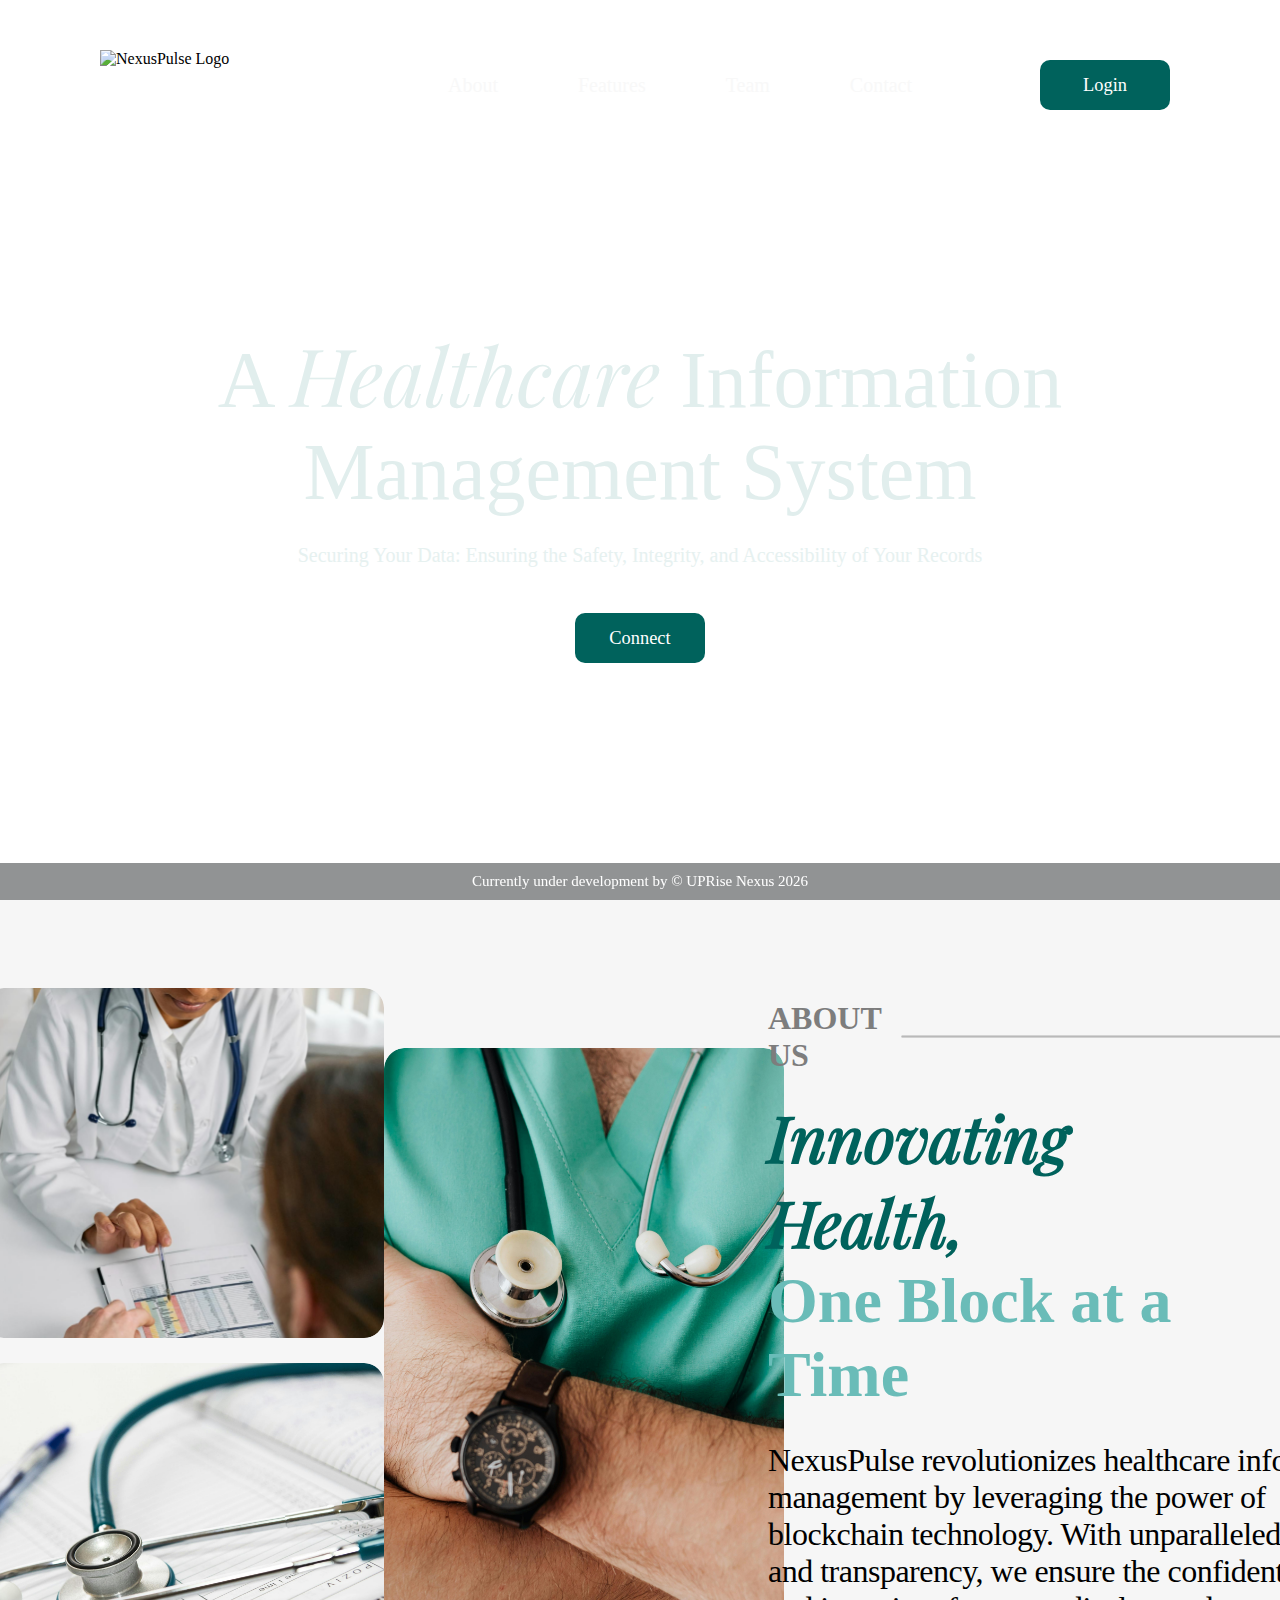
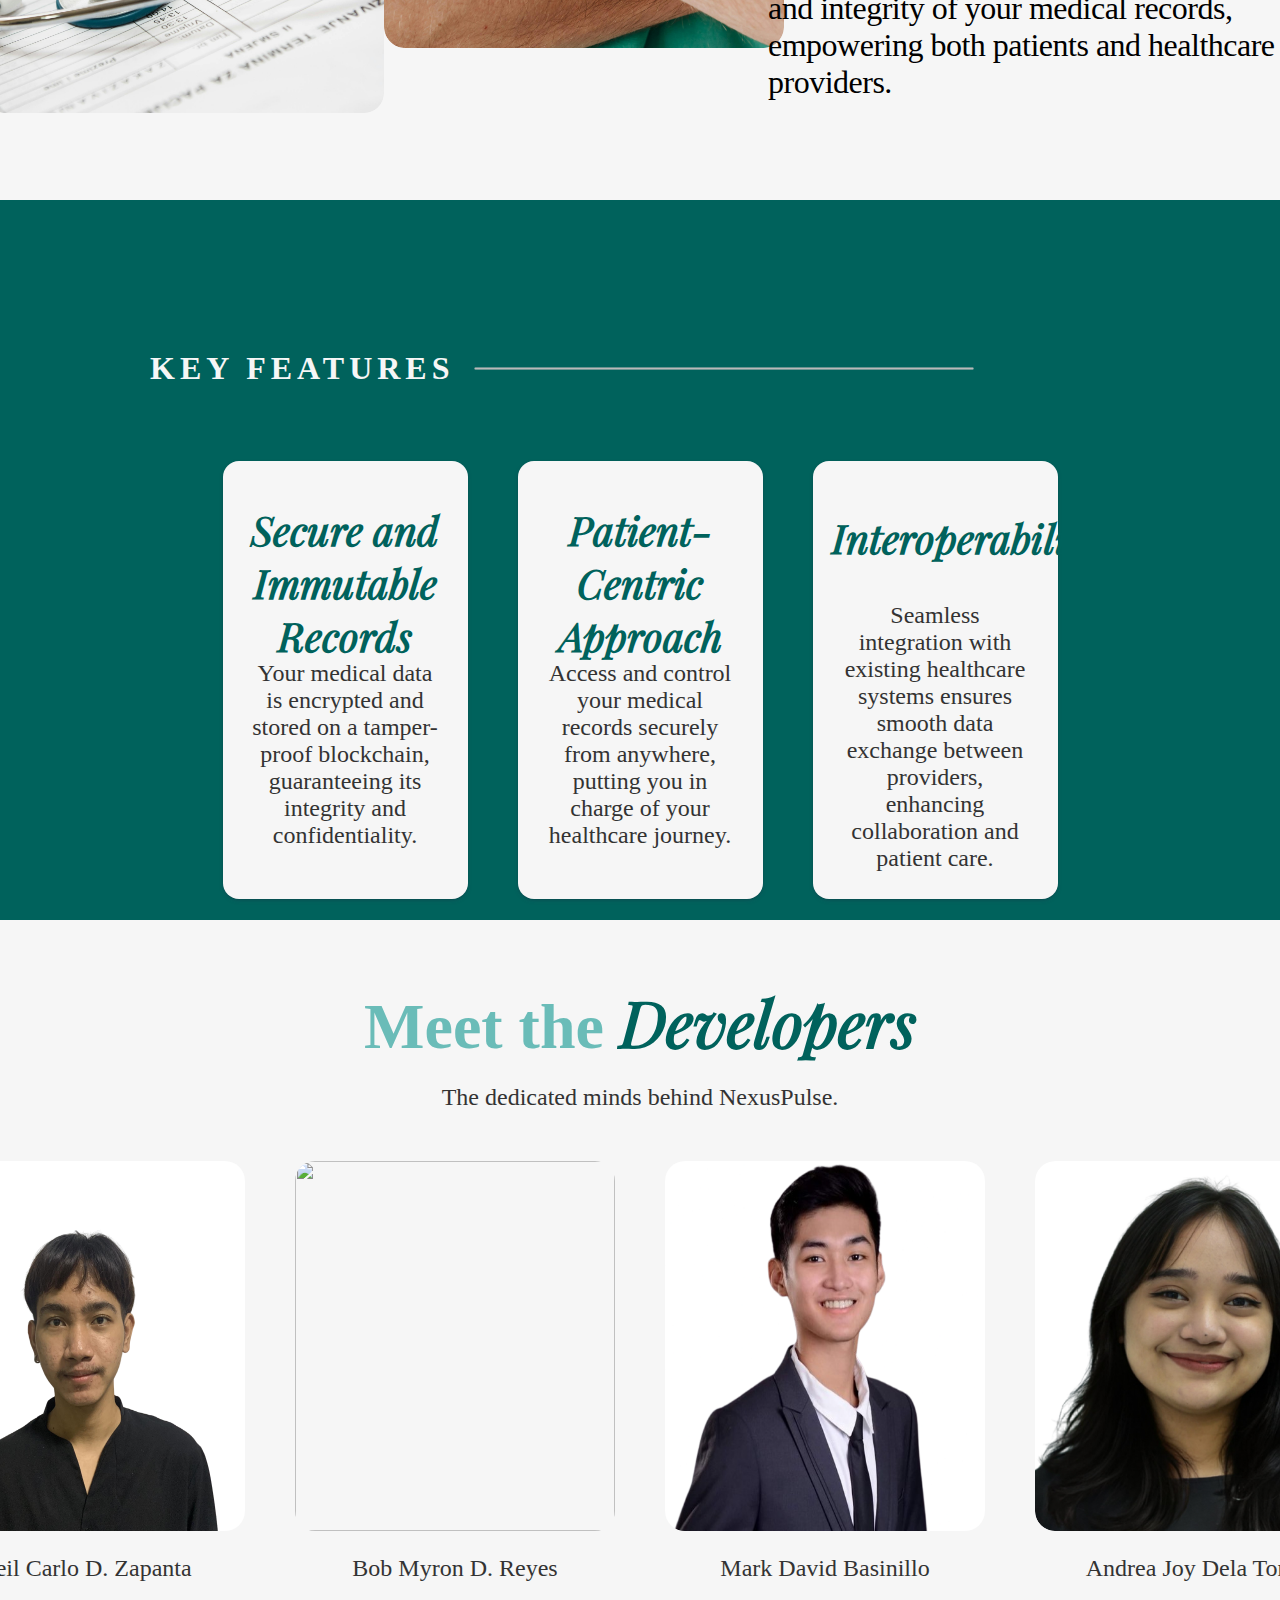
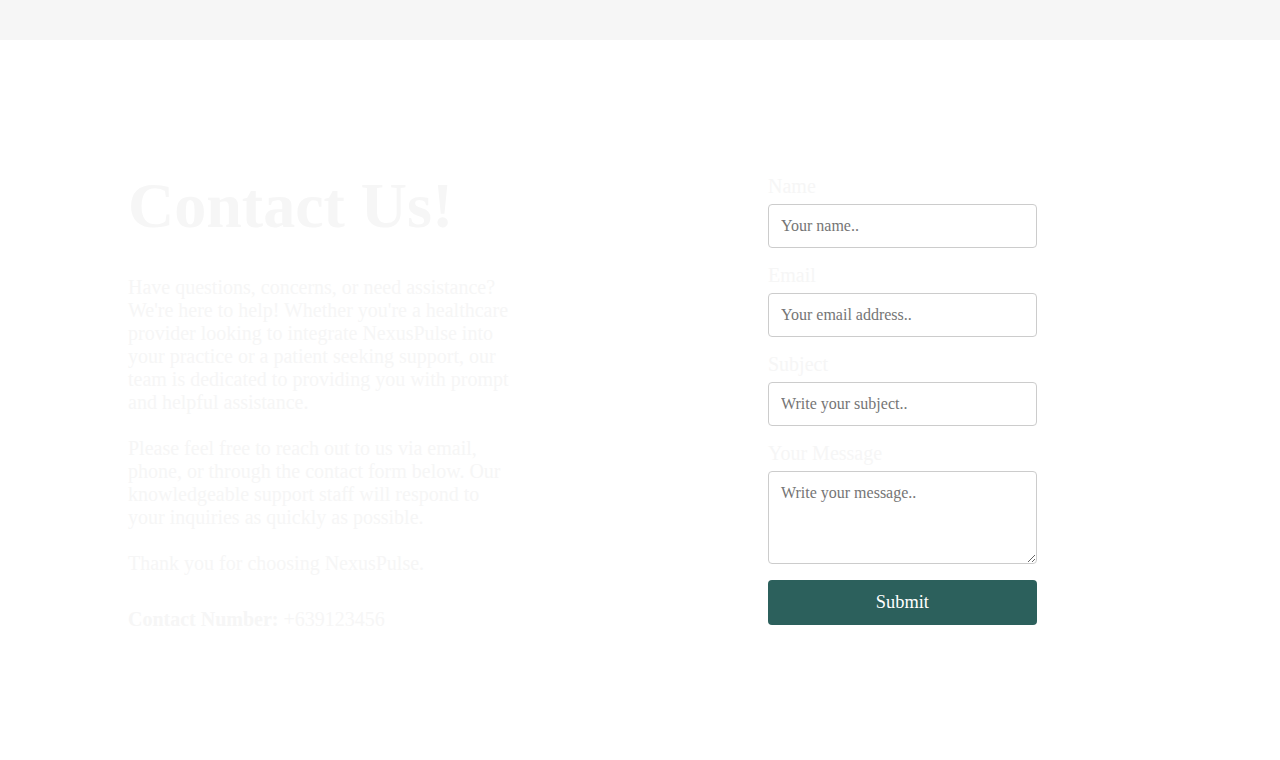
==== index.html @ b49818ab "extracted index.html" ====
<!DOCTYPE html>
<html lang="en">
<head>
    <meta charset="UTF-8">
    <meta name="viewport" content="width=device-width, initial-scale=1.0">
    <title>NexusPulse</title>
    <link rel="stylesheet" href="./styles/style.css">
    <script src="./script.js" defer></script>
</head>
<body class="landing-page" id="home">
    <div class="background">
        <div class="container">
            <header class="header">
                <img src="./images/logo4.png" alt="NexusPulse Logo">
                <div class="nav-bar">
                    <a href="#about" class="about">About</a>
                    <a href="#features" class="features">Features</a>
                    <a href="#team" class="team">Team</a>
                    <a href="#contact-us" class="team">Contact</a>
                </div>
                <button class="login-form">Login</button>
            </header>
        
            <div class="content">
                <p class="hero">A <span class="healthcare">Healthcare</span> Information <br> Management System</p>
                <p class="sub-hero">Securing Your Data: Ensuring the Safety, Integrity, and Accessibility of Your Records</p>
                <button class="connect-button">Connect</button>
            </div>
        </div>
    </div>

    <div class="about-us-container" id="about">
        <div class="left">
            <div class="left-img">
                <img src="./images/image1.png" alt="">
                <img src="./images/image2.png" alt="">
            </div>
            <div class="right-img">
                <img src="./images/image3.png" alt="">
            </div>
        </div>
        <div class="right">
            <div class="about-us-text">
                <p>ABOUT US</p>
                <img class="dash" src="./images/dash.png" alt="">
            </div>
            <div class="about-header"><em>Innovating Health, </em><br> One Block at a Time</div>
            <p>NexusPulse revolutionizes healthcare information management by leveraging
                the power of blockchain technology. With unparalleled security and transparency, we ensure the confidentiality and integrity of your medical records, empowering both patients and healthcare providers.</p>
        </div>
    </div>

    <div class="key-features-container" id="features">
        <div class="header">
            <h2>KEY FEATURES</h2>
            <img src="./images/dash.png" alt="">
        </div>
        <div class="key-features-collection">
            <div class="key-features-card">
                <h3>Secure and Immutable Records</h3>
                <p>Your medical data is encrypted and stored on a tamper-proof blockchain, guaranteeing its integrity and confidentiality.</p>
            </div>
            <div class="key-features-card">
                <h3>Patient-Centric Approach</h3>
                <p>Access and control your medical records securely from anywhere, putting you in charge of your healthcare journey.
                </p>
            </div>
            <div class="key-features-card">
                <h3 class="interoperability">Interoperability</h3>
                <p>Seamless integration with existing healthcare systems ensures smooth data exchange between providers, enhancing collaboration and patient care.
                </p>
            </div>
        </div>
    </div>

    <div class="team-container" id="team">
        <div class="header">
            <h2>Meet the <span class="developer">Developers</span></h2>
            <p>The dedicated minds behind NexusPulse.</p>
        </div>
        <div class="card-container">
            <div class="card-item">
                <a href="https://www.facebook.com/mustbeneru" target="_blank"><img src="./images/neil-pfp.png" alt=""></a>
                <p class="name">Neil Carlo D. Zapanta</p>
            </div>
            <div class="card-item">
                <a href="https://www.facebook.com/bobmyron.36"><img src="./images/-pfp.png" alt=""></a>
                <p class="name">Bob Myron D. Reyes</p>
            </div>
            <div class="card-item">
                <a href="https://www.facebook.com/itsmarksheesh"><img src="./images/mark-pfp.png" alt=""></a>
                <p class="name">Mark David Basinillo</p>
            </div>
            <div class="card-item">
                <a href="https://www.facebook.com/andreajoydt"><img src="./images/andrea-pfp.png" alt=""></a>
                <p class="name">Andrea Joy Dela Torre</p>
            </div>
        </div>
    </div>
    

    <div class="contact-form-container" id="contact-us">
        <div class="form-label cfc">
            <h1>Contact Us!</h1>
            <p>Have questions, concerns, or need assistance? We're here to help! Whether you're a healthcare provider looking to integrate NexusPulse into your practice or a patient seeking support, our team is dedicated to providing you with prompt and helpful assistance.
            <br><br>
            Please feel free to reach out to us via email, phone, or through the contact form below. Our knowledgeable support staff will respond to your inquiries as quickly as possible.
            <br><br>  
            Thank you for choosing NexusPulse.</p>
            <h3>Contact Number: <a>+639123456</a></h3>
        </div>

        <div class="form-content cfc">
            <form action="/action_page.php">
                <label for="name">Name</label>
                <input type="text" id="name" name="name" placeholder="Your name..">
            
                <label for="email">Email</label>
                <input type="text" id="email" name="email" placeholder="Your email address..">

                <label for="subject">Subject</label>
                <input type="text" id="subject" name="subject" placeholder="Write your subject..">
            
                <label for="subject">Your Message</label>
                <textarea id="subject" name="subject" placeholder="Write your message.." style="height:200px"></textarea>
            
                <input type="submit" value="Submit">
              </form>
        </div>
        
    </div>

    <footer class="footer">
        <p>Currently under development by © UPRise Nexus <script>document.write( new Date().getFullYear() );</script></p>
    </footer> 

</body>
</html>
---- styles/style.css ----
@font-face {
    font-family: playfair;
    src: url(../fonts/PlayfairDisplay-Regular.ttf)
}
 
@font-face {
    font-family: sofia;
    src: url(../fonts/sofiapro-light.otf);
}

@font-face {
    font-family: playfair-italic;
    src: url(../fonts/playfair-italic.ttf);
}

@keyframes scroll {
    0% { opacity: 0; }
    100% { opacity: 1; }
}

* {
    box-sizing: border-box;
    margin: 0;
    padding: 0;
}

header {
    display: flex;
    justify-content: space-between;
    padding: 50px 100px;
}

.healthcare {
    font-family: playfair-italic;
}

.nav-bar {
    display: flex;
    align-items: center;
    color: #F6F6F6;
    gap: 80px;
    font-weight: lighter;
    font-size: 1.25em;
}

.nav-bar > * {
    opacity: 70%;
}

.nav-bar > *:hover {
    cursor: pointer;
    border-bottom: 2px solid gray;
    font-weight: bold;
    opacity: 100%;
}

a {
    text-decoration: none;
    color: #F6F6F6;
}

.landing-page {
    font-family: sofia;
}

.landing-page .container {
    height: 100vh;
}

.nexus-pulse {
    font-family: playfair;
    letter-spacing: -4px;
    font-size: 3em;
    color: #E1EEED;
}

header img {
    width: 230px;
}

.landing-page button {
    border-radius: 10px;
    font-size: 1.15em;
    width: 130px;
    height: 50px;
    font-family: sofia;
    font-weight: lighter;
    border-style: none;
    margin: 10px;
}

.register-button,
.login-form {
    background-color: #00625C;
    color: #ffffff;
}

.connect-button:hover,
.login-form:hover {
    background-color: #00524D; 
    cursor: pointer;
}

.content {
    margin-top: 150px;
    display: flex;
    flex-direction: column;
    text-align: center;
    color: #E1EEED;
    align-items: center;
}

.hero {
    font-family: playfair;
    font-weight: 500;
    margin-bottom: 10px;
    font-size: 5em;
}

.sub-hero {
    margin-bottom: 20px;
    font-size: 1.25em;
    padding: 16px;
    opacity: 80%;
}

.connect-button {
    width: 200px;
    background-color: #00625C;
    color: #FFFFFF;
}

.bottom-content {
    height: fit-content;
    background-color: #ffffff;
    display: flex;
    gap: 20px;
    justify-content: space-around;
}


.background {
    background: url(../images/bg2.png);
    background-size: cover;
    background-attachment: fixed;
    background-position: center;
}

.about-us-container{
    width: 100%;
    height: 70vh;
    display: flex;
    justify-content: center;
    align-items: center;
    background-color: #00615a;
}

.about-us-container{
    width: 100%;
    height: 100vh;
    display: flex;
    background-color: #F6F6F6;
    font-family: playfair;
    margin: auto;
}

.about-us-container > .left {
    display: flex;
    align-items: center;
    width: 60%;
    text-align: center;
}

.about-us-container .left-img img {
    width: 400px;
    height: 350px;
    border-radius: 20px;
}

.about-us-container .left-img {
    display: flex;
    flex-direction: column;
    width: 50%;
    gap: 25px;
    align-items: end;
}

.about-us-container .right-img {
    width: 40%;
}

.about-us-container .right-img img{
    width: 400px;
    height: 600px;
    border-radius: 20px;
}

.about-us-text {
    color: #7D7D7D;
    font-family: sofia;
    font-size: 2em;
    gap: 20px;
    display: flex;
    margin-bottom: 20px;
    font-weight: bold;
    align-items: center;
}

.dash {
    width: 400px;
}

.about-header {
    color: #6ABCB8;
    margin-bottom: 30px;
}

.about-us-container > .right > p {
    font-family: sofia;
}

.about-us-container > .right {
    display: flex;
    flex-direction: column;
    width: 40%;
}

.about-header {
    font-size: 4em;
    font-weight: 600;
}

em {
    font-weight: 600;
    font-family: playfair-italic;
    color: #00625C;
}

.about-us-container > .right > p {
    font-size: 2em;
    width: 620px;
    text-align: left;
    letter-spacing: -.5px;
}

.key-features-container {
    padding: 150px;
    display: flex;
    flex-direction: column;
    width: 100%;
    height: 80vh;
    gap: 24px;
    background-color: #00625C;
}

.key-features-container h2{
    font-size: 2em;
    letter-spacing: 5px;
    color: #F6F6F6;
}

.key-features-container > .header {
    display: flex;
    align-items: center;
    gap: 20px;
}

.key-features-container h3{
    font-size: 2.5em;
    color: #00625C;
    font-family: playfair-italic;
}

.key-features-container > .header img {
    width: 500px;
}

.key-features-container p{
    font-size: 1.5em;
    color: #333333;
    margin: 8px;
}

.key-features-collection{
    width: 100%;
    height: fit-content;
    display: flex;
    flex-direction: row;
    justify-content: center;
    align-items: center;
    gap: 50px;
    margin-top: 50px;
}

.key-features-card{
    width: 25%;
    height: 100%;
    border-radius: 16px;
    display: flex;
    flex-direction: column;
    text-align: center;
    justify-content: center;
    padding: 2%;
    gap: 30px;
    background-color: #f6f6f6;
    box-shadow: rgba(50, 50, 93, 0.25) 0px 2px 5px -1px, rgba(0, 0, 0, 0.3) 0px 1px 3px -1px;
}

.key-features-card h3{
    font-size: 2.5em;
    height: 30%;
}

.interoperability {
    padding-top: 30px;
}

.team-container {
    width: 100%;
    height: 80vh;
    color: #6ABCB8;
    background-color: #F6F6F6;
    gap: 50px;
    display: flex;
    flex-direction: column;
    justify-content: center;
}

.team-container > .header {
    display: flex;
    flex-direction: column;
    align-items: center;
    gap: 20px;
}

.team-container h2 {
    font-size: 4em;
    font-family: playfair;
}

.team-container > .header p,
.team-container .name {
    font-size: 1.5em;
    color: #333333;
}

.team-container .card-container {
    display: flex;
    justify-content: center;
    gap: 50px;
}

.team-container .card-item {
    display: flex;
    flex-direction: column;
    gap: 20px;
    align-items: center;
}

.developer {
    color: #00625C;
    font-family: playfair-italic;
}

.team-container img {
    width: 320px;
    height: 370px;
    border-radius: 20px;
}

.contact-form-container{
    width: 100%;
    height: 80vh;
    display: flex;
    justify-content: center;
    background: url(../images/bg2.png);
    background-position: center;
    background-repeat: no-repeat;
    background-size: cover;
    background-attachment: fixed;
    background-position: center;
}

.cfc{
    width: 50%;
    padding: 10%;
    display: flex;
    flex-direction: column;
    justify-content: space-evenly;
}

.form-label{
    gap:32px;
}

.form-label h1{
    font-size: 4em;
    color: #f6f6f6;

}

.form-label p, .form-label h3{
    font-size: 1.25em;
    color: #f6f6f6;
}

h3 a{
    font-weight: lighter;
}

form{
    display: flex;
    flex-direction: column;
    width: 70%;
    height: 50vh;
    align-items: space-evenly;
    justify-content: space-evenly;
}

form label {
    color: #f6f6f6;
    font-size: 1.25em;
}

input[type=text], select, textarea {    
    width: 100%;
    padding: 12px;
    border: 1px solid #ccc;
    border-radius: 4px;
    box-sizing: border-box;
    margin-top: 6px;
    margin-bottom: 16px;
    resize: vertical;
    font-family: sofia;
    font-size: 1em;
}
  
input[type=submit] {
    background-color: #2c605c;
    color: white;
    padding: 12px 20px;
    border: none;
    border-radius: 4px;
    font-size: 1.15em;
    font-family: sofia;
    cursor: pointer;
}
  
input[type=submit]:hover {
    background-color: #00625C;
}

.footer {
    position: fixed;
    bottom: 0;
    font-family: sofia;
    text-align: center;
    width: 100%;
    height: auto;
    background-color: #282d2e83;
    padding: 10px;
    color: #ffffff;
    font-size: 15px;
}
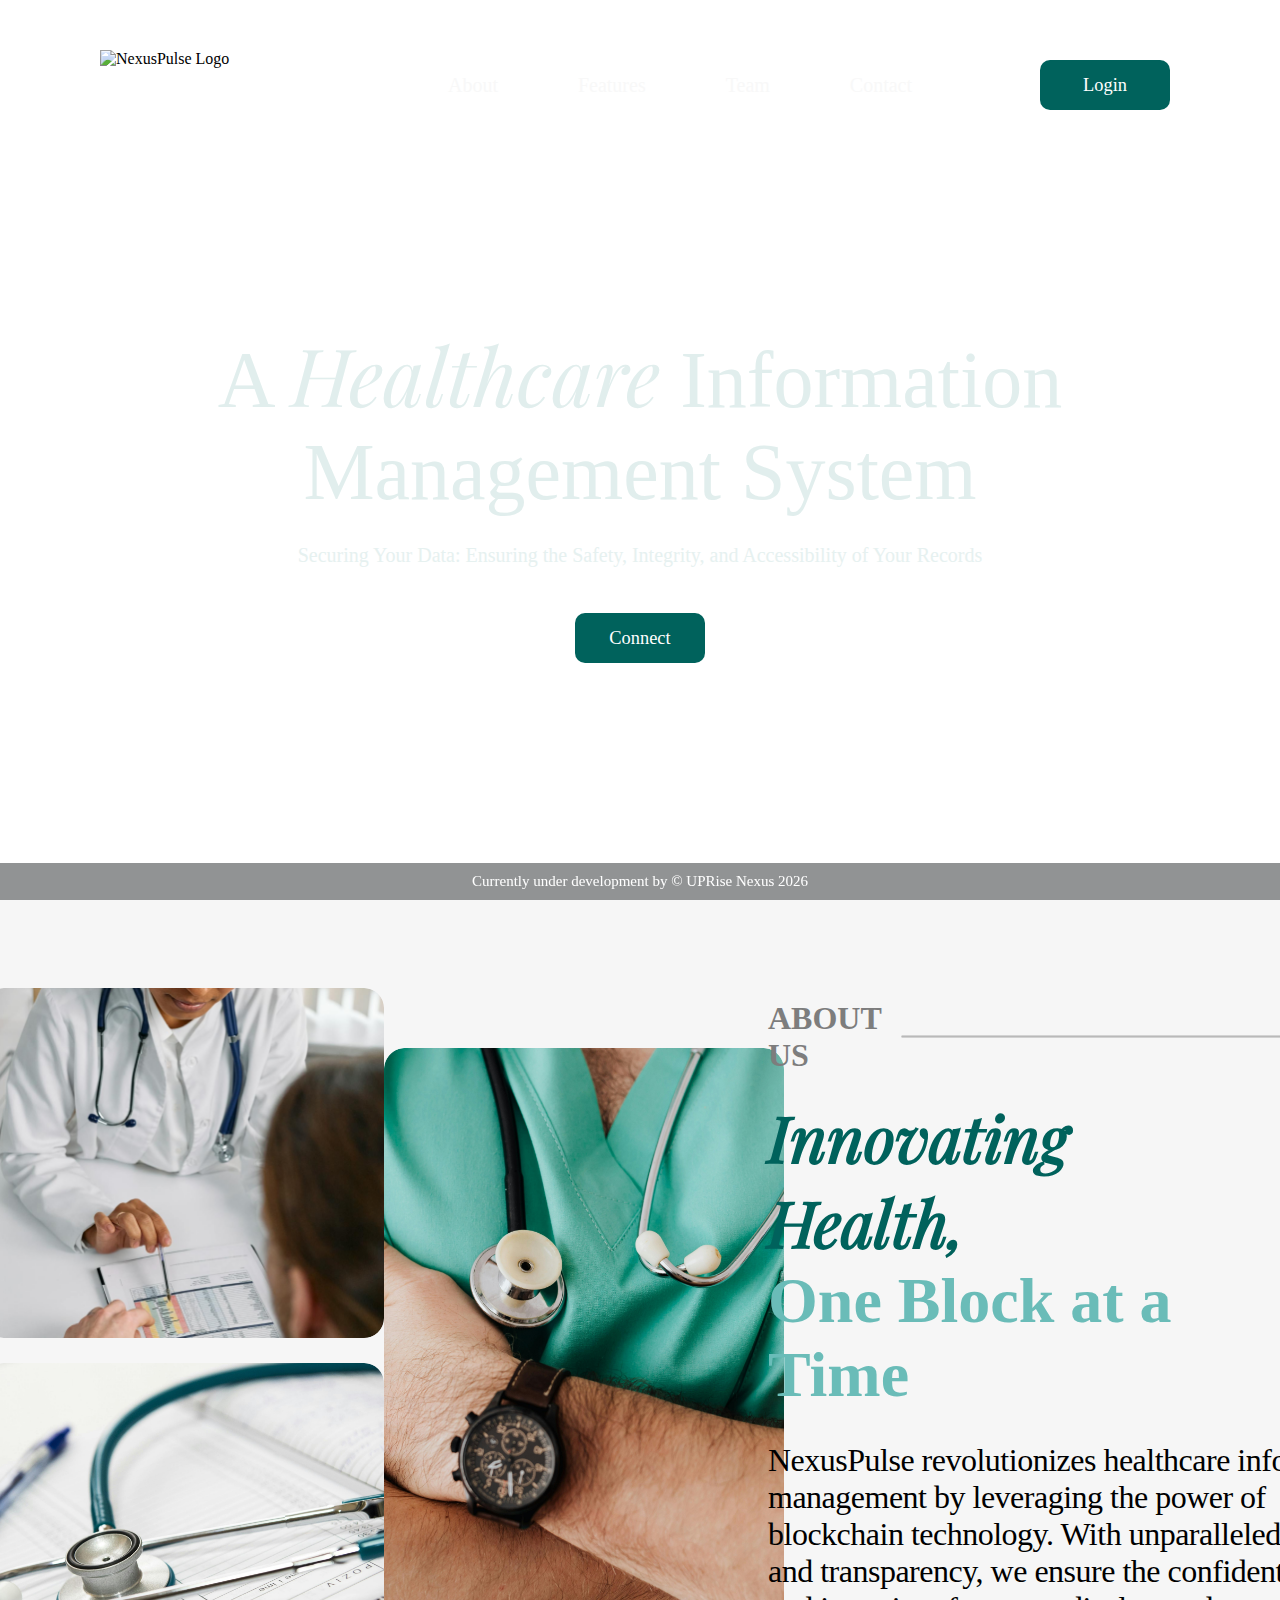
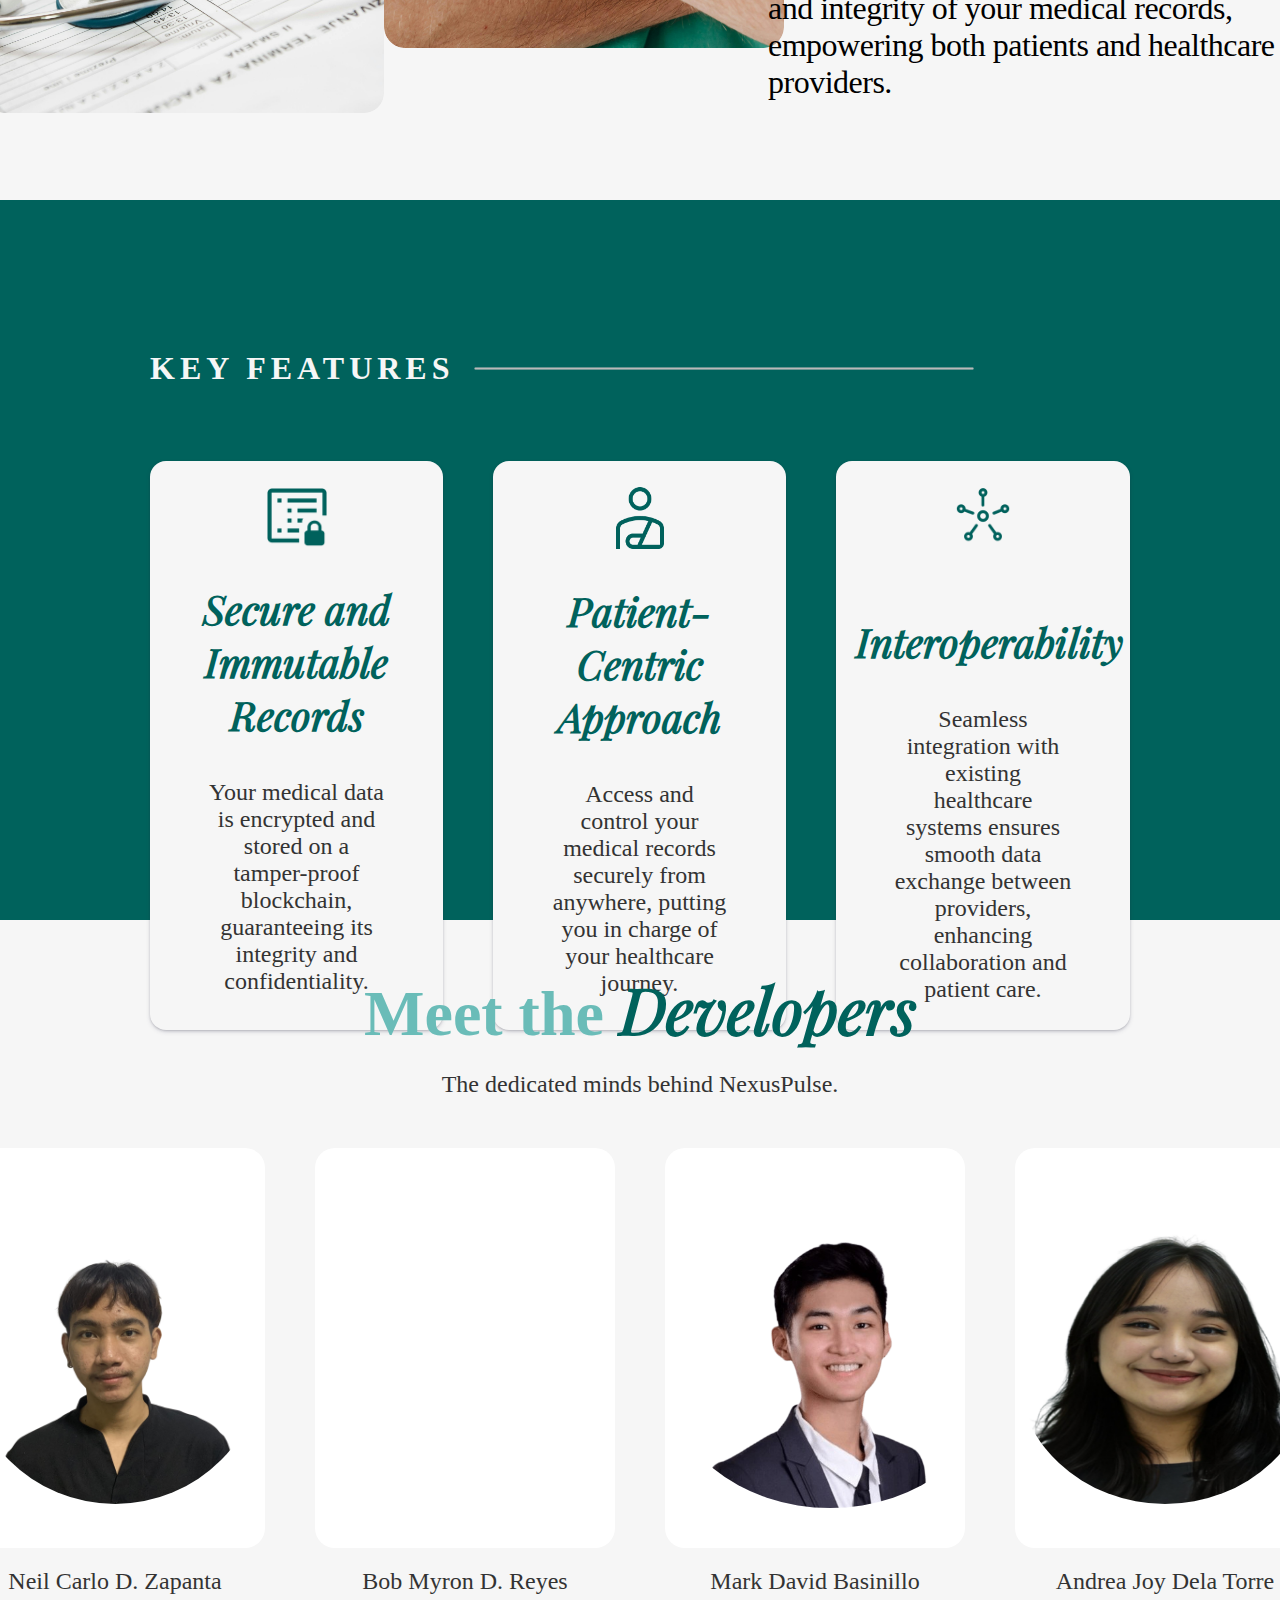
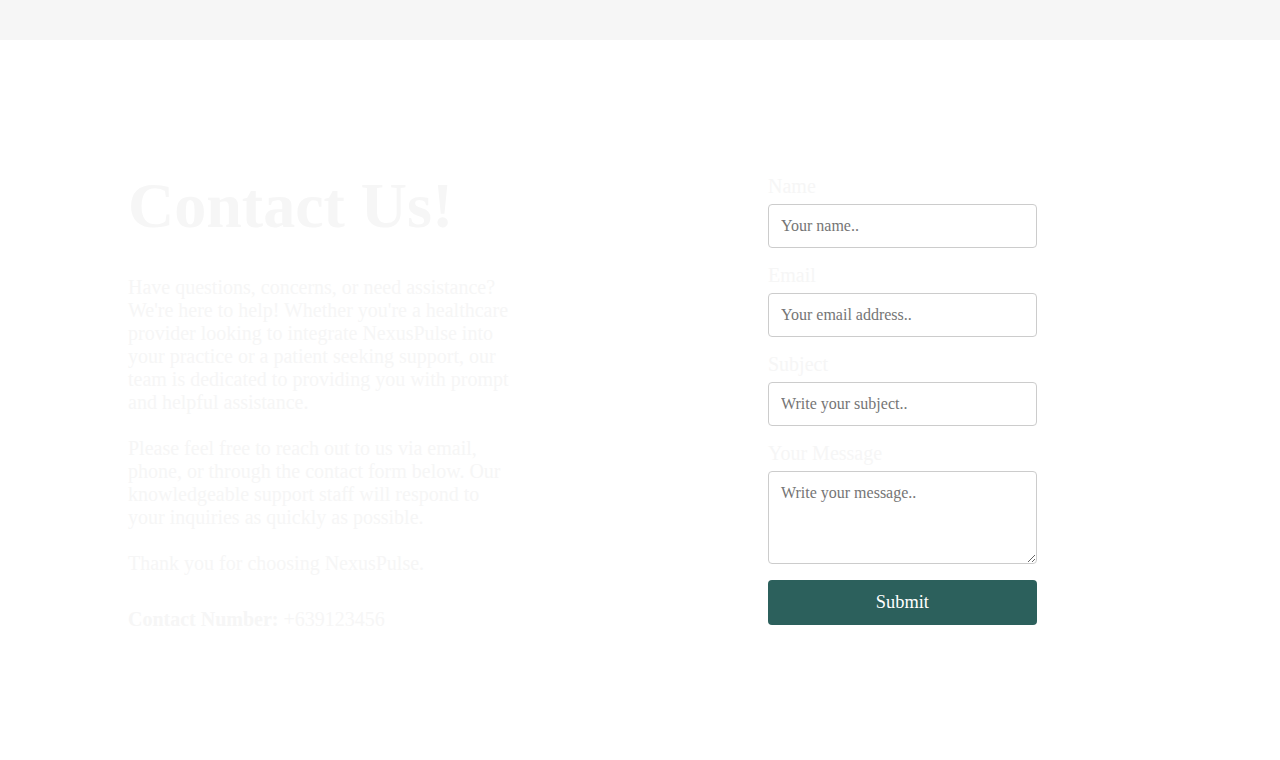
==== commit 1a34a8c2: "fixed icon size" ====
--- a/index.html
+++ b/index.html
@@ -57,15 +57,24 @@
         </div>
         <div class="key-features-collection">
             <div class="key-features-card">
-                <h3>Secure and Immutable Records</h3>
+                <div class="icon-container">
+                    <img src="./images/feature1.png" alt="" width="60">
+                </div>
+                <h3>Secure and <br> Immutable Records</h3>
                 <p>Your medical data is encrypted and stored on a tamper-proof blockchain, guaranteeing its integrity and confidentiality.</p>
             </div>
             <div class="key-features-card">
+                <div class="icon-container">
+                    <img src="./images/feature2.png" alt="" width="50">
+                </div>
                 <h3>Patient-Centric Approach</h3>
                 <p>Access and control your medical records securely from anywhere, putting you in charge of your healthcare journey.
                 </p>
             </div>
             <div class="key-features-card">
+                <div class="icon-container">
+                    <img src="./images/feature3.png" alt="" width="70">
+                </div>
                 <h3 class="interoperability">Interoperability</h3>
                 <p>Seamless integration with existing healthcare systems ensures smooth data exchange between providers, enhancing collaboration and patient care.
                 </p>
@@ -80,19 +89,27 @@
         </div>
         <div class="card-container">
             <div class="card-item">
-                <a href="https://www.facebook.com/mustbeneru" target="_blank"><img src="./images/neil-pfp.png" alt=""></a>
+                <div class="img-container">
+                    <a href="https://www.facebook.com/mustbeneru" target="_blank"><img src="./images/neil-pfp.png" alt="" class="neil"></a>
+                </div>
                 <p class="name">Neil Carlo D. Zapanta</p>
             </div>
             <div class="card-item">
-                <a href="https://www.facebook.com/bobmyron.36"><img src="./images/-pfp.png" alt=""></a>
+                <div class="img-container">
+                    <a href="https://www.facebook.com/bobmyron.36"><img src="./images/bob-pfp.png" alt="" class="bob"></a>
+                </div>
                 <p class="name">Bob Myron D. Reyes</p>
             </div>
             <div class="card-item">
-                <a href="https://www.facebook.com/itsmarksheesh"><img src="./images/mark-pfp.png" alt=""></a>
+                <div class="img-container">
+                    <a href="https://www.facebook.com/itsmarksheesh"><img src="./images/mark-pfp.png" alt="" class="mark"></a>
+                </div>
                 <p class="name">Mark David Basinillo</p>
             </div>
             <div class="card-item">
-                <a href="https://www.facebook.com/andreajoydt"><img src="./images/andrea-pfp.png" alt=""></a>
+                <div class="img-container">
+                    <a href="https://www.facebook.com/andreajoydt"><img src="./images/andrea-pfp.png" alt="" class="andrea"></a>
+                </div>
                 <p class="name">Andrea Joy Dela Torre</p>
             </div>
         </div>
--- a/styles/style.css
+++ b/styles/style.css
@@ -292,8 +292,8 @@
     margin-top: 50px;
 }
 
-.key-features-card{
-    width: 25%;
+.key-features-card {
+    width: 30%;
     height: 100%;
     border-radius: 16px;
     display: flex;
@@ -311,6 +311,10 @@
     height: 30%;
 }
 
+.key-features-card p {
+    padding: 0 30px;
+}
+
 .interoperability {
     padding-top: 30px;
 }
@@ -362,10 +366,40 @@
     font-family: playfair-italic;
 }
 
-.team-container img {
-    width: 320px;
-    height: 370px;
+.img-container {
+    background-color: white;
+    width: 300px;
+    height: 400px;
+    display: flex;
+    flex-direction: column;
     border-radius: 20px;
+    justify-content: flex-end;
+    padding-bottom: 40px;
+}
+
+.img-container img {
+    border-radius: 50%;
+}
+
+.neil {
+    width: 100%;
+    height: auto;
+}
+
+.bob {
+    width: 90%;
+    margin-left: 15px;
+    height: auto;
+}
+
+.andrea {
+    height: 280px;
+    width: 100%;
+}
+
+.mark {
+    height: 100%;
+    width: 110%;
 }
 
 .contact-form-container{
